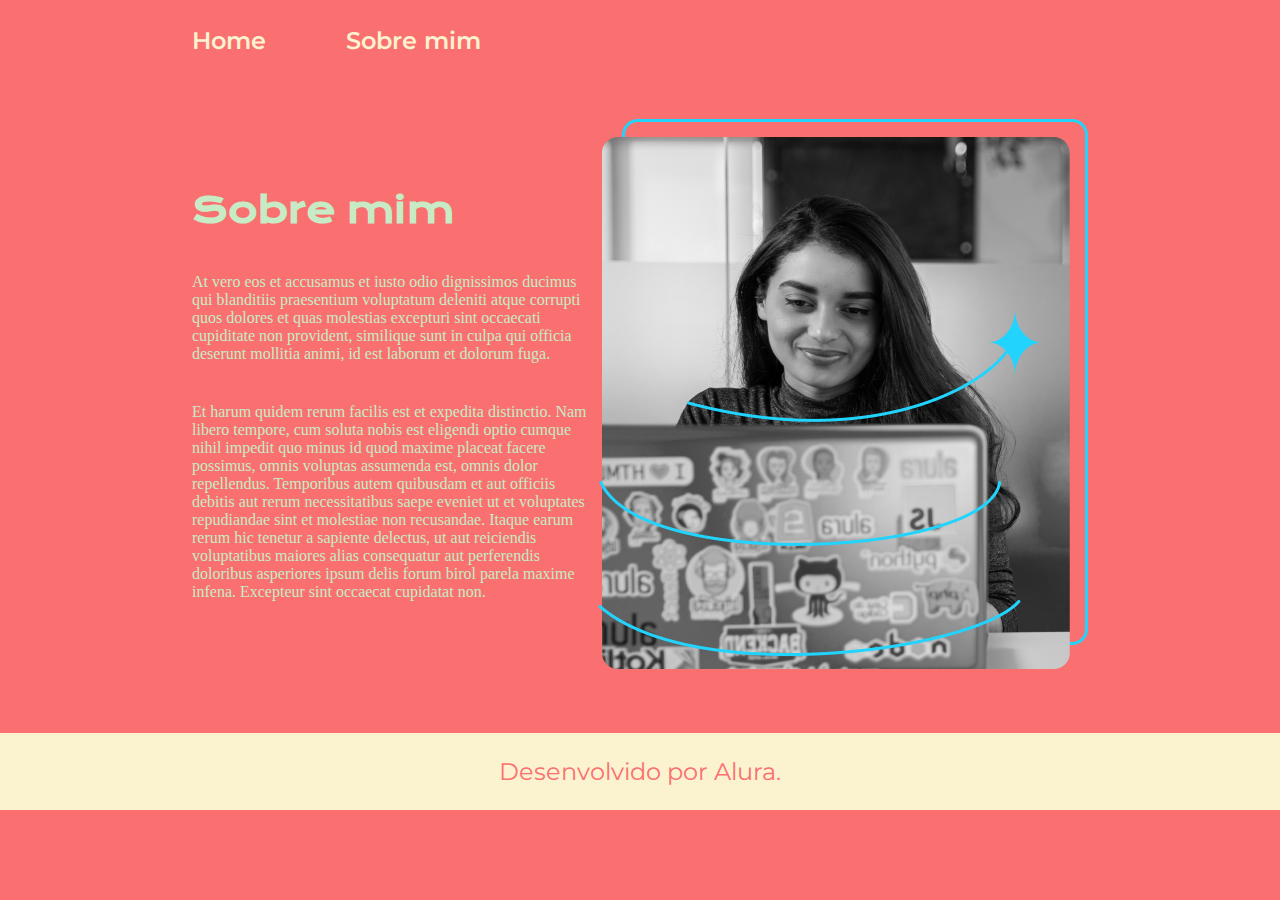
==== about.html @ 4c52f3e1 "terceiro commit" ====
<!DOCTYPE html>
<html lang="pt-br">
<head>
    <meta charset="UTF-8">
    <meta name="viewport" content="width=device-width, initial-scale=1.0">
    <title>Sobre mim</title>
    <link rel="stylesheet" href="styles/index.css">
</head>
<body>
    <header class="cabecalho">
        <nav class="cabecalho__menu">
            <a class="cabecalho__menu__link" href="index.html">Home</a>
            <a class="cabecalho__menu__link" href="about.html">Sobre mim</a>
        </nav>
    </header>

    <main>
        <main class="apresentacao">
            <section class="apresentacao__conteudo">
                <h1 class="apresentacao__conteudo__titulo">Sobre mim</h1>
                <p>At vero eos et accusamus et iusto odio dignissimos ducimus qui blanditiis praesentium voluptatum deleniti atque corrupti quos dolores et quas molestias excepturi sint occaecati cupiditate non provident, similique sunt in culpa qui officia deserunt mollitia animi, id est laborum et dolorum fuga.</p>
                <p>Et harum quidem rerum facilis est et expedita distinctio. Nam libero tempore, cum soluta nobis est eligendi optio cumque nihil impedit quo minus id quod maxime placeat facere possimus, omnis voluptas assumenda est, omnis dolor repellendus. Temporibus autem quibusdam et aut officiis debitis aut rerum necessitatibus saepe eveniet ut et voluptates repudiandae sint et molestiae non recusandae. Itaque earum rerum hic tenetur a sapiente delectus, ut aut reiciendis voluptatibus maiores alias consequatur aut perferendis doloribus asperiores ipsum delis forum birol parela maxime infena. Excepteur sint occaecat cupidatat non.</p>
            </section>
            <img src="html-logo-main/Imagem.png" alt="Foto da Joana Santos programando">
        </main>
    </main>

    <footer><footer class="rodape">
        <p>Desenvolvido por Alura.</p>
    </footer></footer>   
</body>
</html>
---- styles/index.css ----
@import url('https://fonts.googleapis.com/css2?family=Krona+One&family=Montserrat&display=swap');

:root {
    --cor-primaria: #FA7070;
    --cor-secundaria: #C6EBC5;
    --cor-terciaria: #FBF2CF;
    --cor-hover: #A1C298;
    
    --fonte-primaria: 'Krona One', sans-serif;
    --font-secundaria: 'Montserrat', sans-serif;
}

*{
    margin: 0;
    padding: 0;
    
}

body{
    height: 100vh;
    box-sizing: border-box;
    background-color: var(--cor-primaria);
    color: var(--cor-secundaria);
}

.cabecalho{
    padding: 2% 0 0 15%;
}

.cabecalho__menu{
    display: flex;
    gap: 80px;
}

.cabecalho__menu__link {
    font-family: var(--font-secundaria);
    font-size: 24px;
    font-weight: 600;
    color: var(--cor-terciaria);
    text-decoration: none;
}

.apresentacao{
    margin: 5% 15%;
    display: flex;
    align-items: center;
    justify-content: space-between;
}
.apresentacao__conteudo{
    width: 615px;
    display: flex;
    flex-direction: column;
    gap: 40px;
}

.titulo-destaque{
    color: var(--cor-terciaria);
}

.apresentacao__conteudo__titulo{
    font-size: 36px;
    font-family: var(--fonte-primaria);
}

.apresentacao__conteudo__texto{
    font-size: 24px;
    font-family: var(--font-secundaria);
}

.apresentacao__links {
    display: flex;
    flex-direction: column;
    justify-content: space-between;
    align-items: center;
    gap: 32px;
}

.apresentacao__links__subtitulo {
    font-family: var(--fonte-primaria);
    font-weight: 400;
    font-size: 24px;
}

.apresentacao__links__link{
    display: flex;
    justify-content: center;
    gap: 16px;
    border: 2px solid var(--cor-terciaria);
    width: 378px;
    text-align: center;
    border-radius: 8px;
    font-size: 24px;
    font-weight: 600;
    padding: 21.5px 0;
    text-decoration: none;
    color: var(--cor-secundaria);
    font-family: var(--font-secundaria);
}

.apresentacao__links__link:hover{
    background-color: var(--cor-hover);
    padding: 6%;
}

.rodape {
    padding: 24px;
    color: var(--cor-primaria);
    background-color: var(--cor-terciaria);
    text-align: center;
    font-family: var(--font-secundaria);
    font-size: 24px;
    font-weight: 400;
}
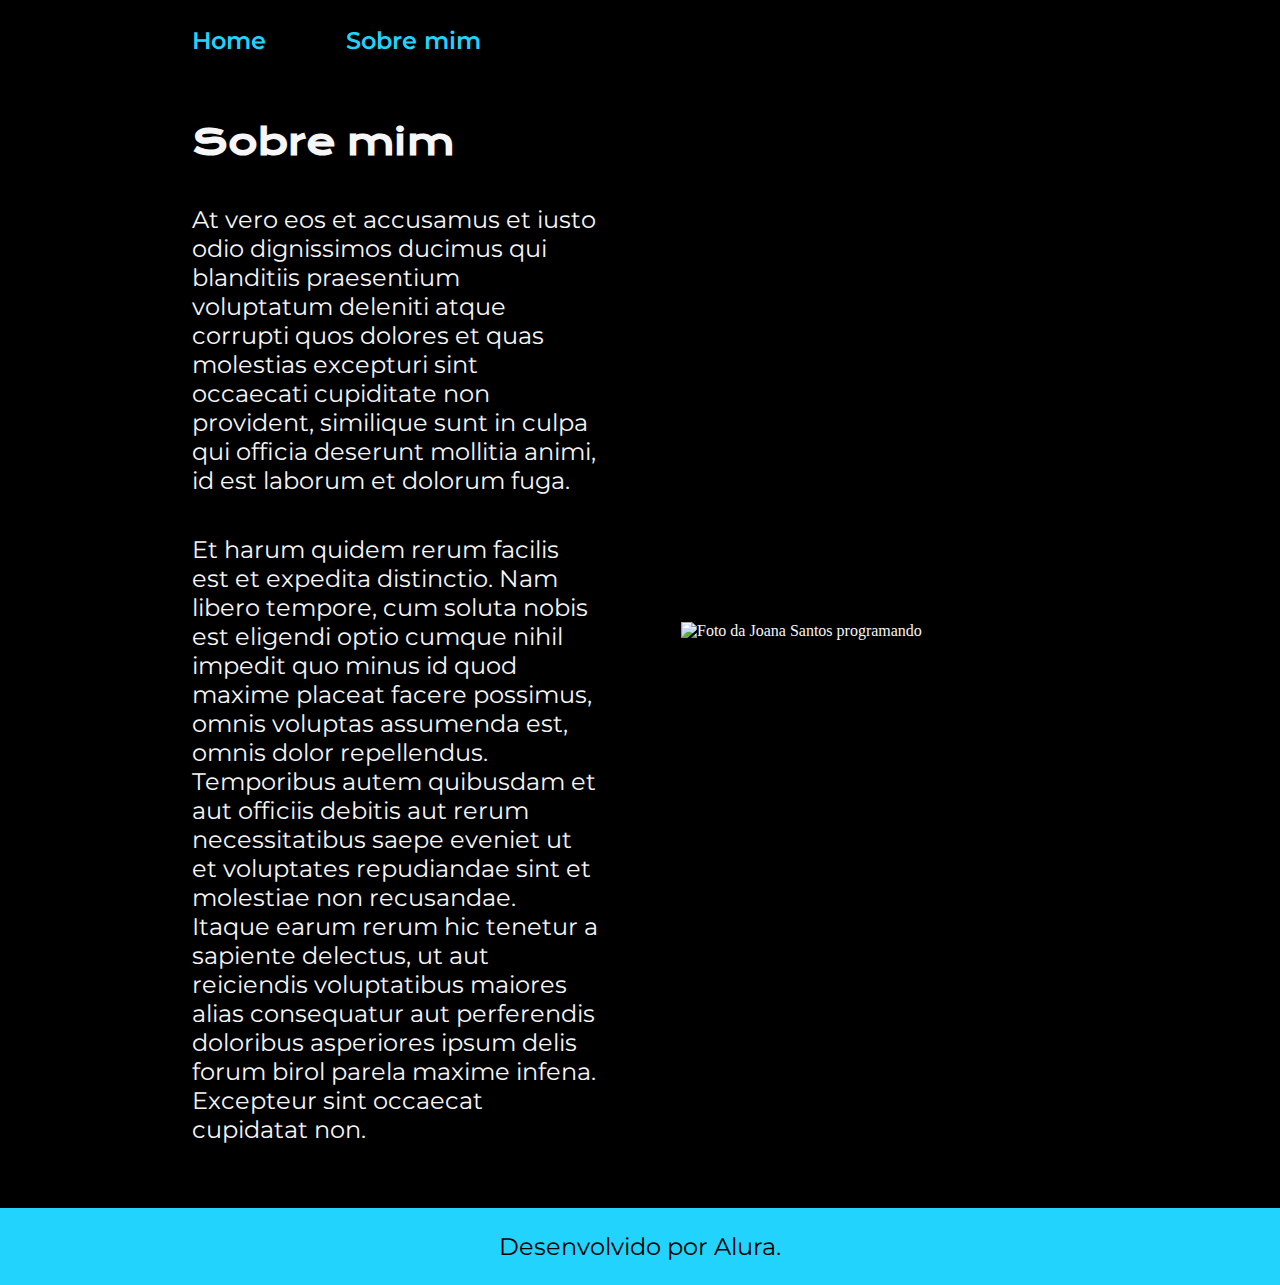
==== commit 3ca6295f: "quarto commit" ====
--- a/about.html
+++ b/about.html
@@ -1,11 +1,14 @@
 <!DOCTYPE html>
 <html lang="pt-br">
+
 <head>
     <meta charset="UTF-8">
+    <meta http-equiv="X-UA-Compatible" content="IE=edge">
     <meta name="viewport" content="width=device-width, initial-scale=1.0">
     <title>Sobre mim</title>
-    <link rel="stylesheet" href="styles/index.css">
+    <link rel="stylesheet" href="./styles/style.css">
 </head>
+
 <body>
     <header class="cabecalho">
         <nav class="cabecalho__menu">
@@ -14,19 +17,28 @@
         </nav>
     </header>
 
-    <main>
-        <main class="apresentacao">
-            <section class="apresentacao__conteudo">
-                <h1 class="apresentacao__conteudo__titulo">Sobre mim</h1>
-                <p>At vero eos et accusamus et iusto odio dignissimos ducimus qui blanditiis praesentium voluptatum deleniti atque corrupti quos dolores et quas molestias excepturi sint occaecati cupiditate non provident, similique sunt in culpa qui officia deserunt mollitia animi, id est laborum et dolorum fuga.</p>
-                <p>Et harum quidem rerum facilis est et expedita distinctio. Nam libero tempore, cum soluta nobis est eligendi optio cumque nihil impedit quo minus id quod maxime placeat facere possimus, omnis voluptas assumenda est, omnis dolor repellendus. Temporibus autem quibusdam et aut officiis debitis aut rerum necessitatibus saepe eveniet ut et voluptates repudiandae sint et molestiae non recusandae. Itaque earum rerum hic tenetur a sapiente delectus, ut aut reiciendis voluptatibus maiores alias consequatur aut perferendis doloribus asperiores ipsum delis forum birol parela maxime infena. Excepteur sint occaecat cupidatat non.</p>
-            </section>
-            <img src="html-logo-main/Imagem.png" alt="Foto da Joana Santos programando">
-        </main>
+    <main class="apresentacao">
+        <section class="apresentacao__conteudo">
+            <h1 class="apresentacao__conteudo__titulo">Sobre mim</h1>
+            <p class="apresentacao__conteudo__texto">At vero eos et accusamus et iusto odio dignissimos ducimus qui blanditiis praesentium voluptatum deleniti
+                atque corrupti quos dolores et quas molestias excepturi sint occaecati cupiditate non provident,
+                similique sunt in culpa qui officia deserunt mollitia animi, id est laborum et dolorum fuga.
+            </p>
+            <p class="apresentacao__conteudo__texto">
+                Et harum quidem rerum facilis est et expedita distinctio. Nam libero tempore, cum soluta nobis est
+                eligendi optio cumque nihil impedit quo minus id quod maxime placeat facere possimus, omnis voluptas
+                assumenda est, omnis dolor repellendus. Temporibus autem quibusdam et aut officiis debitis aut rerum
+                necessitatibus saepe eveniet ut et voluptates repudiandae sint et molestiae non recusandae. Itaque earum
+                rerum hic tenetur a sapiente delectus, ut aut reiciendis voluptatibus maiores alias consequatur aut
+                perferendis doloribus asperiores ipsum delis forum birol parela maxime infena. Excepteur sint occaecat
+                cupidatat non.</p>
+        </section>
+        <img class="apresentacao__imagem" src="./assets/imagem.png" alt="Foto da Joana Santos programando">
     </main>
 
-    <footer><footer class="rodape">
+    <footer class="rodape">
         <p>Desenvolvido por Alura.</p>
-    </footer></footer>   
+    </footer>
 </body>
+
 </html>--- a/styles/style.css
+++ b/styles/style.css
@@ -0,0 +1,119 @@
+@import url('https://fonts.googleapis.com/css2?family=Krona+One&family=Montserrat:wght@400;600&display=swap');
+
+:root {
+    --cor-primaria: #000000;
+    --cor-secundaria: #F6F6F6;
+    --cor-terciaria: #22D4FD;
+    --cor-hover: #272727;
+
+    --fonte-primaria: 'Krona One', sans-serif;
+    --fonte-secundaria: 'Montserrat', sans-serif;
+}
+*{
+    margin: 0;
+    padding: 0;
+}
+
+body{
+    box-sizing: border-box;
+    background-color: var(--cor-primaria);
+    color: var(--cor-secundaria);
+}
+.cabecalho{
+    padding: 2% 0% 0% 15%;
+}
+.cabecalho__menu{
+    display: flex;
+    gap: 80px;
+}
+.cabecalho__menu__link{
+    font-family: var(--fonte-secundaria);
+    font-size: 1.5rem;
+    font-weight: 600;
+    color: var(--cor-terciaria);
+    text-decoration: none;
+}
+.apresentacao{
+    padding: 5% 15%;
+    display: flex;
+    align-items: center;
+    justify-content: space-between;
+    gap: 82px;
+}
+.apresentacao__conteudo{
+    width: 50%;
+    display: flex;
+    flex-direction: column;
+    gap: 40px;
+}
+
+.apresentacao__conteudo__titulo{
+    font-size: 2.25rem;
+    font-family: var(--fonte-primaria);
+}
+.titulo-destaque{
+    color: var(--cor-terciaria);
+}
+.apresentacao__conteudo__texto{
+    font-size: 1.5rem;
+    font-family: var(--fonte-secundaria);
+}
+
+.apresentacao__links{
+    display: flex;
+    flex-direction: column;
+    justify-content: space-between;
+    align-items: center;
+    gap: 32px;
+}
+.apresentacao__links__subtitulo{
+    font-family: var(--fonte-primaria);
+    font-weight: 400;
+    font-size: 1.5rem;
+}
+.apresentacao__links__navegacao{
+    display: flex;
+    justify-content: center;
+    gap: 16px;
+    border: 2px solid var(--cor-terciaria);
+    width: 50%;
+    text-align: center;
+    border-radius: 8px;
+    font-size: 1.5rem;
+    font-weight: 600;
+    padding: 21.5px 0;
+    text-decoration: none;
+    color: var(--cor-secundaria);
+    font-family: var(--fonte-secundaria);
+}
+.apresentacao__links__link:hover{
+    background-color: var(--cor-hover);
+}
+.apresentacao__imagem{
+    width: 50%;
+}
+.rodape{
+    color: var(--cor-primaria);
+    background-color: var(--cor-terciaria);
+    padding: 24px;
+    text-align: center;
+    font-family: var(--fonte-secundaria);
+    font-size: 1.5rem;
+    font-weight: 400;
+}
+
+@media (max-width: 1200px) {
+    .cabecalho{
+         padding: 10%;  
+    }
+    .cabecalho__menu{
+        justify-content: center;
+    }
+    .apresentacao{
+        flex-direction: column-reverse;
+        padding: 5%;
+    }
+    .apresentacao__conteudo{
+        width: auto;
+    }
+}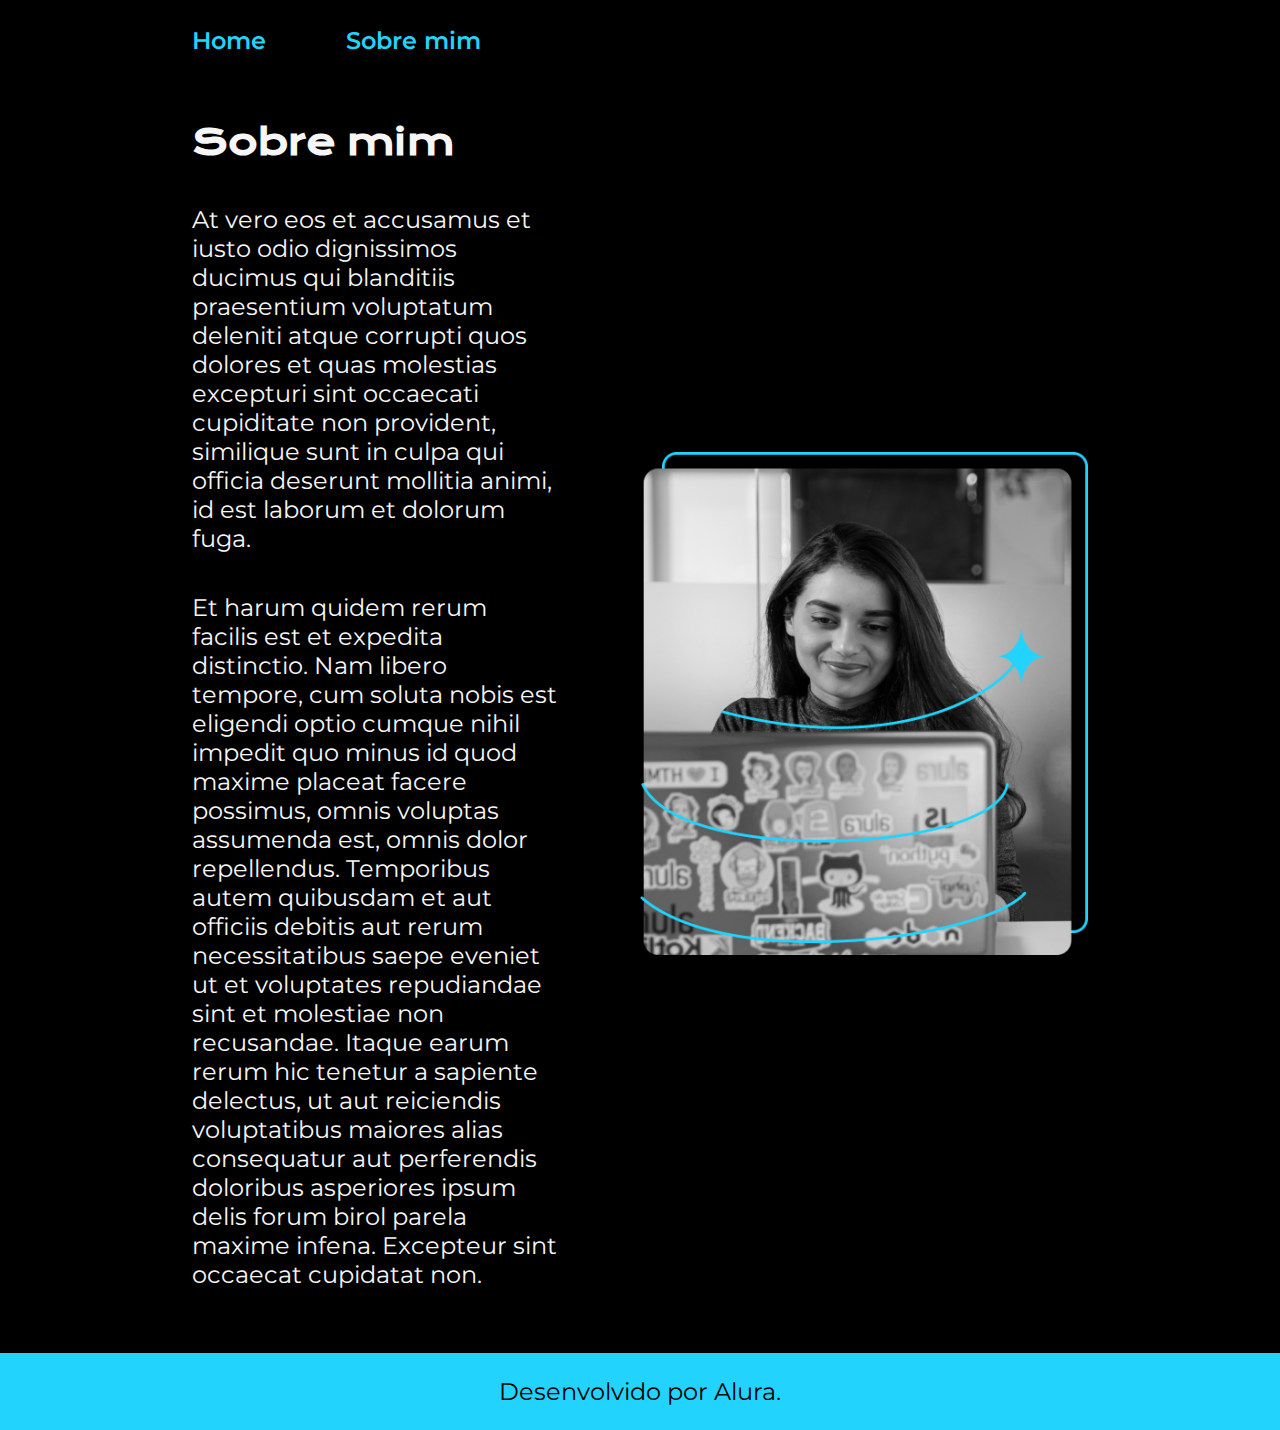
==== commit eb2bea7b: "quarto commit" ====
--- a/about.html
+++ b/about.html
@@ -33,7 +33,7 @@
                 perferendis doloribus asperiores ipsum delis forum birol parela maxime infena. Excepteur sint occaecat
                 cupidatat non.</p>
         </section>
-        <img class="apresentacao__imagem" src="./assets/imagem.png" alt="Foto da Joana Santos programando">
+        <img class="apresentacao__imagem" src="assets/Imagem.png" alt="Foto da Joana Santos programando">
     </main>
 
     <footer class="rodape">
